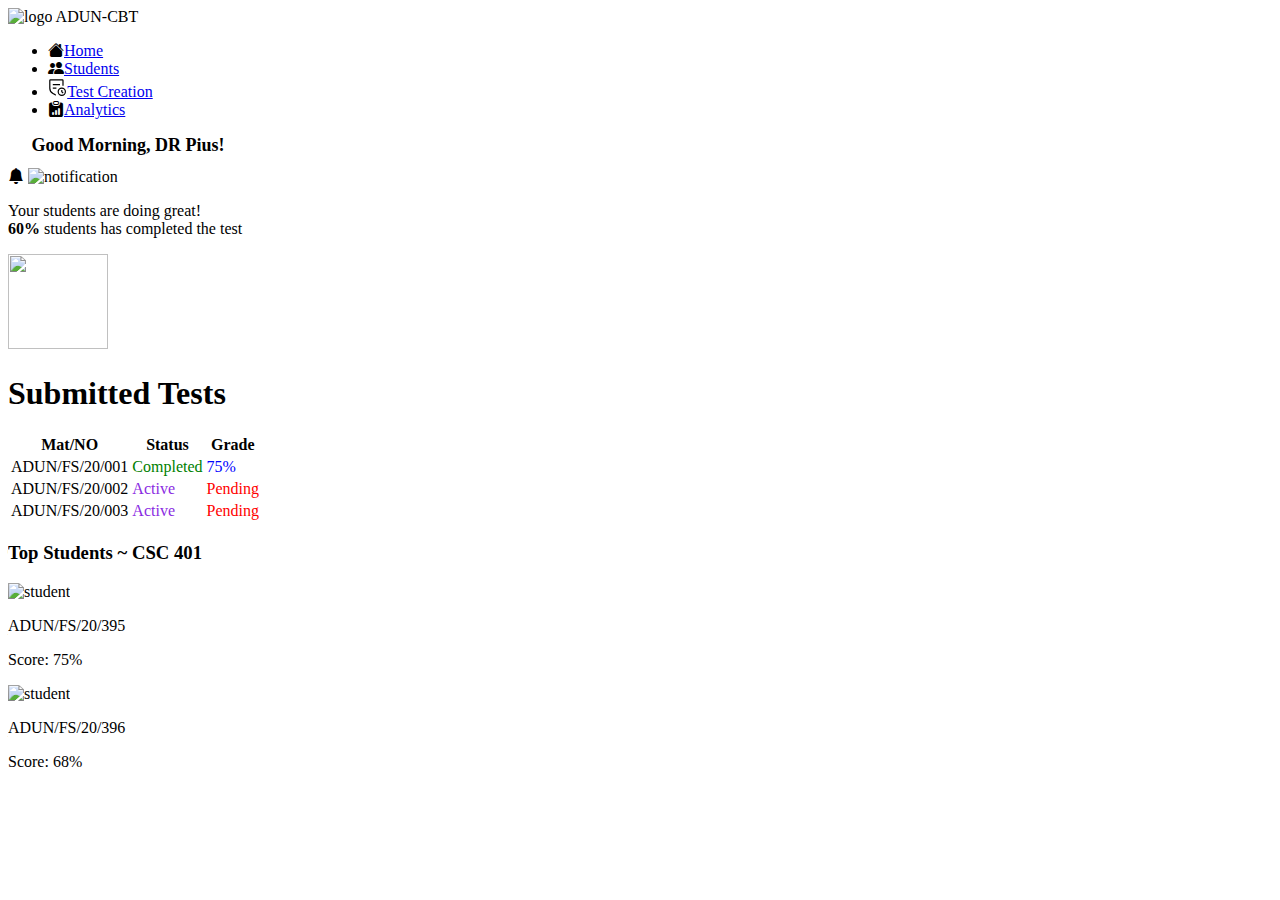
==== dashboard.html @ 9b350a0e "Add files via upload" ====
<!DOCTYPE html>
<html lang="en">
<head>
    <link rel="stylesheet" href="css/style.css">
    <link rel="preconnect" href="https://fonts.googleapis.com">
    <link rel="preconnect" href="https://fonts.gstatic.com" crossorigin>
    <link href="https://fonts.googleapis.com/css2?family=Karla:ital,wght@0,200..800;1,200..800&display=swap" rel="stylesheet">
    <link rel="stylesheet" href="https://cdn.jsdelivr.net/npm/bootstrap-icons@1.11.2/font/bootstrap-icons.min.css">
    <title>Lecturer Dashboard</title>
</head>
<body>
  <div class="container">
    <div class="sidebar">
      <div class="logo">
        <img src="img/aduncbt-logo.webp" alt="logo">
        <span>ADUN-CBT</span>
      </div>
      <ul>
        <li class="active"><i class="bi bi-house-fill"></i><a href="#">Home</a></li>
        <li><i class="bi bi-people-fill"></i><a href="students.html">Students</a></li>
        <li><svg xmlns="http://www.w3.org/2000/svg" width="1.2em" height="1.2em" viewBox="0 0 32 32"><path fill="currentColor" d="M23 30a7 7 0 1 1 7-7a7.01 7.01 0 0 1-7 7m0-12a5 5 0 1 0 5 5a5.006 5.006 0 0 0-5-5"/><path fill="currentColor" d="m26 24.586l-2-2V20h-2v3.414L24.586 26zM8 16h6v2H8zm0-6h12v2H8z"/><path fill="currentColor" d="M26 4a2 2 0 0 0-2-2H4a2 2 0 0 0-2 2v13a10.98 10.98 0 0 0 5.824 9.707L13 29.467V27.2l-4.234-2.258A8.99 8.99 0 0 1 4 17V4h20v9h2Z"/></svg><a href="#">Test Creation</a></li>
        <li><i class="bi bi-clipboard-data-fill"></i><a href="#">Analytics</a></li>
      </ul>
    </div>
    <div class="main">
      <div class="header">
        <h1 style="margin-left: 1.3em; font-size: 18px;">Good Morning, DR Pius!</h1>
        <div class="notification">
          <i class="bi bi-bell-fill"></i>
          <img src="img/Screenshot 2024-06-17 182557.png" alt="notification" class="notification-icon" width="50" height="50">
        </div>
      </div>
      <div class="content">
        <div class="alert">
         <p>Your students are doing great! <br> <strong style="font-weight: bolder;">60%</strong> students has completed the test</p>
         <img src="img/stud.png" alt="" width="100" height="95">
        </div>
        <h1>Submitted Tests</h1>
        <table class="table">
          <thead>
            <tr>
              <th>Mat/NO</th>
              <th>Status</th>
              <th>Grade</th>
            </tr>
          </thead>
          <tbody>
            <tr>
              <td>ADUN/FS/20/001</td>
              <td style="color: green; font-weight: 500;">Completed</td>
              <td style="color: blue; font-weight: 500;">75%</td>
            </tr>
            <tr>
              <td>ADUN/FS/20/002</td>
              <td style="color: blueviolet; font-weight: 500;">Active</td>
              <td style="color: red; font-weight: 500;">Pending</td>
            </tr>
            <tr>
              <td>ADUN/FS/20/003</td>
              <td style="color: blueviolet; font-weight: 500;">Active</td>
              <td style="color: red; font-weight: 500;">Pending</td>
            </tr>
          </tbody>
        </table>
        <div class="top-students">
          <h3>Top Students ~ CSC 401</h3>
          <div class="top-student">
            <img src="img/Screenshot 2024-06-17 182541.png" alt="student">
            <p>ADUN/FS/20/395</p>
            <p class="score" style="text-align: left;">Score: 75%</p>
          </div>
          <div class="top-student">
            <img src="img/Screenshot 2024-06-17 182557.png" alt="student">
            <p>ADUN/FS/20/396</p>
            <p class="score">Score: 68%</p>
          </div>
        </div>
      </div>
    </div>
  </div>
</body>
</html>
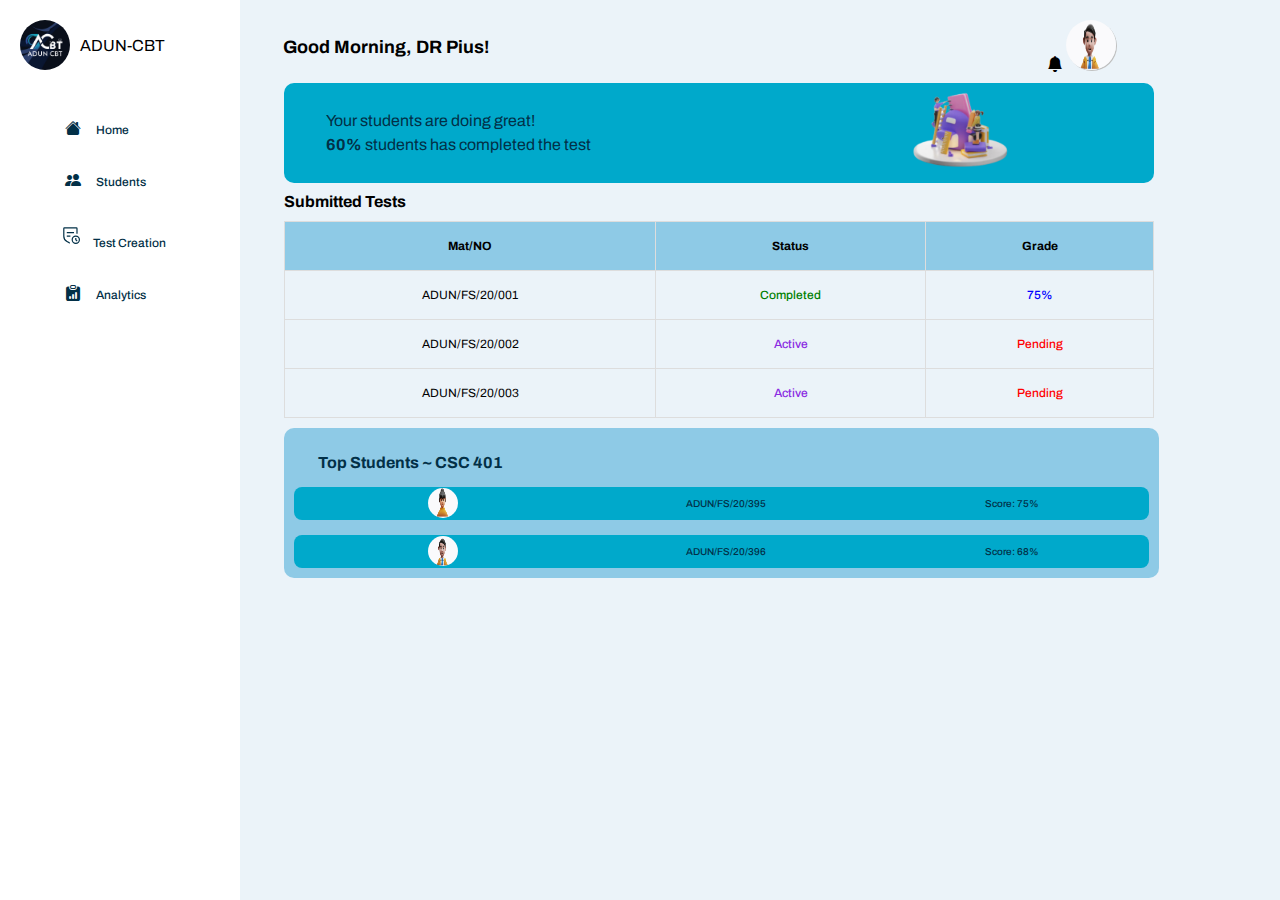
==== commit 44dceb2b: "Update dashboard.html" ====
--- a/dashboard.html
+++ b/dashboard.html
@@ -1,7 +1,7 @@
 <!DOCTYPE html>
 <html lang="en">
 <head>
-    <link rel="stylesheet" href="css/style.css">
+    <link rel="stylesheet" href="style.css">
     <link rel="preconnect" href="https://fonts.googleapis.com">
     <link rel="preconnect" href="https://fonts.gstatic.com" crossorigin>
     <link href="https://fonts.googleapis.com/css2?family=Karla:ital,wght@0,200..800;1,200..800&display=swap" rel="stylesheet">
@@ -12,7 +12,7 @@
   <div class="container">
     <div class="sidebar">
       <div class="logo">
-        <img src="img/aduncbt-logo.webp" alt="logo">
+        <img src="aduncbt-logo.webp" alt="logo">
         <span>ADUN-CBT</span>
       </div>
       <ul>
@@ -27,13 +27,13 @@
         <h1 style="margin-left: 1.3em; font-size: 18px;">Good Morning, DR Pius!</h1>
         <div class="notification">
           <i class="bi bi-bell-fill"></i>
-          <img src="img/Screenshot 2024-06-17 182557.png" alt="notification" class="notification-icon" width="50" height="50">
+          <img src="Screenshot 2024-06-17 182557.png" alt="notification" class="notification-icon" width="50" height="50">
         </div>
       </div>
       <div class="content">
         <div class="alert">
          <p>Your students are doing great! <br> <strong style="font-weight: bolder;">60%</strong> students has completed the test</p>
-         <img src="img/stud.png" alt="" width="100" height="95">
+         <img src="stud.png" alt="" width="100" height="95">
         </div>
         <h1>Submitted Tests</h1>
         <table class="table">
@@ -65,12 +65,12 @@
         <div class="top-students">
           <h3>Top Students ~ CSC 401</h3>
           <div class="top-student">
-            <img src="img/Screenshot 2024-06-17 182541.png" alt="student">
+            <img src="Screenshot 2024-06-17 182541.png" alt="student">
             <p>ADUN/FS/20/395</p>
             <p class="score" style="text-align: left;">Score: 75%</p>
           </div>
           <div class="top-student">
-            <img src="img/Screenshot 2024-06-17 182557.png" alt="student">
+            <img src="Screenshot 2024-06-17 182557.png" alt="student">
             <p>ADUN/FS/20/396</p>
             <p class="score">Score: 68%</p>
           </div>
@@ -79,4 +79,4 @@
     </div>
   </div>
 </body>
-</html>+</html>
--- a/style.css
+++ b/style.css
@@ -0,0 +1,826 @@
+@import url('https://fonts.googleapis.com/css2?family=Archivo:ital,wght@0,100..900;1,100..900&display=swap');
+
+body {
+  background: #ebf3f9 ;
+  font-family: "Archivo", sans-serif;
+  font-style: normal;
+  height: 100vh; 
+  margin: 0;
+  background-size: cover;
+  overflow: hidden;
+} 
+
+  .login {
+    margin-top: -8em;
+    padding: 1.8em;
+    text-align: left;
+    width: 300px;
+    height: 280px;
+    color: #023047;
+  }
+  .login input[type=text],
+  .login input[type=password], .login input[type=email] {
+    width: 100%;
+    padding: 20px 20px;
+    margin: 8px 0;
+    display: inline-block;
+    border: 1px solid #ccc;
+    box-sizing: border-box;
+    border-radius: 10px;
+    background-color: #ebf3f9;
+    cursor: pointer;
+  }
+  
+  .login button {
+    background-color: #023047;
+    color: #fff;
+    padding: 20px 20px;
+    margin: 8px 0;
+    border: none;
+    cursor: pointer;
+    width: 100%;
+    border-radius: 10px;
+    font-size: 14px;
+  }
+  
+  .login button:hover {
+    opacity: 0.9;
+  }
+  
+  .login .signup {
+    text-align: center;
+    margin-top: 15px; 
+    font-family: "Archivo", sans-serif;
+    font-size: 14px;
+  }
+  
+  .login .signup a {
+    color: #9e2602e3;
+    text-decoration: none;
+  }
+  
+  .login .signup a:hover {
+    color: red;
+  }
+  
+  .illustration img {
+    margin-left: -8em;
+  }
+.intro p{
+  font-size: 14px;
+}
+
+.forgot-password {
+  text-decoration: underline;
+  text-align: right;
+}
+#container {
+  display: flex;
+  justify-content: center;
+  align-items: center;
+  height: 100vh;
+}
+
+h2 {
+  color: #023047;
+  font-family: "Archivo", sans-serif;
+  font-size: 30px;
+  text-align: left;
+}
+
+input[type=text], input[type=password] {
+  width: 100%;
+  padding: 20px 20px;
+  margin: 8px 0;
+  display: inline-block;
+  border: 1px solid #ccc;
+  box-sizing: border-box;
+  border-radius: 5px;
+  background-color: #ebf3f9;
+}
+
+.alert2 button {
+  background-color: #023047;
+  color: white;
+  padding: 10px;
+  margin-top: 5em;
+  border: none;
+  cursor: pointer;
+  width: 13%;
+  height: 40px;
+  border-radius: 10px;
+  font-size: 14px;
+  font-family: "Archivo", sans-serif;
+  font-weight: 500;
+  margin-left: 28em; 
+}
+
+button:hover {
+  opacity: 0.9;
+}
+
+.inp {
+  display: flex;
+  gap: 1em;
+}
+ .wrapper {
+   display: flex;
+   justify-content: space-around;
+   align-items: center;
+   height: 100vh;
+   margin: 0;
+ }
+ .left {
+   width: 1200px;
+   display: flex;
+   flex-direction: column;
+   align-items: center;
+ }
+ .right {
+   width: 95%;
+   height: 100%;
+   background-color: #8ecae6;
+   color: white;
+   padding: 30px;
+   text-align: center;
+   border-bottom-left-radius: 100%;
+   border-top-left-radius: 100%;
+ }
+ 
+ .right h1 {
+   font-size: 3em;
+   margin-bottom: 20px; 
+   margin-top: 5em;
+   
+ }
+ 
+ .right p {
+   font-size: 1.2em;
+   line-height: 1.5;
+   margin-bottom: 30px; 
+   font-family: "Karla", sans-serif;
+   font-style: normal;
+ }
+ 
+ .right button {
+   background-color: white;
+   padding: 13px;
+   border: none;
+   border-radius: 10px;
+   margin: 5px;
+   width: 15%;
+   font-size: 1.1em;
+   cursor: pointer;
+ }
+ .right button a{
+    color: #023047;
+    text-decoration: none;
+ }
+ .right button:hover {
+   background-color: #00a9cb;
+ } 
+ .right button a:hover {
+    color: #761c01;
+ }
+ .right .pagination {
+   margin-top: 50px;
+ }
+ 
+ .right .pagination span {
+   display: inline-block;
+   width: 10px;
+   height: 10px;
+   background-color: #fff;
+   border-radius: 50%;
+   margin: 0 5px;
+ }
+ 
+ .right .pagination span.active {
+   background-color: #8ecae6;
+ }
+ .img {
+   width: 600px;
+   height: auto;
+ }
+ .container {
+  display: flex;
+  height: 100vh;
+}
+.sidebar {
+  width: 200px;
+  background-color: #ffffff;
+  padding: 20px;
+}
+ul li a {
+  text-decoration: none;
+  color: #023047;
+  font-size: 12px;
+  font-weight: 500;
+  padding: 10px;
+}
+ul li a:hover {
+  font-weight: bold;
+}
+ul li i {
+  color: #023047;
+  padding: 5px;
+}
+svg {
+  color: #023047;
+  padding: 2px;
+}
+ul li {
+  list-style: none;
+  margin-top: 35px;
+}
+ul {
+  margin-top: 50px;
+}
+.main {
+  flex: 1;
+  padding: 20px;
+}
+
+.header {
+  display: flex;
+  justify-content: space-between;
+  align-items: center;
+  margin-bottom: 10px;
+}
+.header h1, .content h1, .top-students h3 {
+  font-size: 16px;
+  margin-left: 1.5em;
+}
+.logo {
+  display: flex;
+  align-items: center;
+}
+
+.logo img {
+  width: 50px;
+  height: 50px;
+  margin-right: 10px;
+  border-radius: 50px;
+}
+
+.notification {
+  position: relative;
+}
+
+.notification-icon {
+ 
+  border-radius: 50px;
+  box-shadow: 1px 1px #c0c0c0;
+  margin-right: 9em;
+}
+
+/* .notification-count {
+  position: absolute;
+  top: 0;
+  right: 0;
+  background-color: red;
+  color: white;
+  border-radius: 50%;
+  padding: 2px 5px;
+  font-size: 10px;
+} */
+
+.content {
+  margin-bottom: 20px;
+}
+
+.table {
+  width: 87%;
+  height: 100px;
+  border-collapse: collapse;
+  margin-left: 2em;
+  margin-bottom: 20px;
+  margin-top: 10px;
+  font-size: 12px;
+}
+
+.table th, .table td {
+  border: 1px solid #ddd;
+  padding: 17px;
+  text-align: center;
+}
+
+.table th {
+  background-color: #8ecae6;
+}
+.alert {
+  background-color: #00a9cb;
+  color: #023047;
+  border-radius: 10px;
+  padding: 10px;
+  height: 80px;
+  width: 85%;
+  margin-bottom: 10px;
+  font-size: 16px;
+  line-height: 1.5;
+  display: flex;
+  margin-left: 1.5em;
+}
+.alert2 {
+  background-image:url('img1.jpeg');
+  background-size: cover;
+  background-position: center;
+  background-repeat: no-repeat;
+  background-blend-mode: multiply;
+  background-color: #8ecae6;
+  color: #ffffff;
+  border-radius: 10px;
+  padding: 10px;
+  height: 120px;
+  width: 85%;
+  margin-bottom: 8px; 
+  font-size: 17px;
+  font-weight: bold;
+  line-height: 1.5;
+  margin-left: 1.5em;
+  display: flex;
+}
+.alert2 img {
+  border-radius: 50px;
+  margin-left: 2.5em;
+}
+.alert p{
+  margin-left: 2em;
+}
+.alert2 p {
+  margin-left: -1em; 
+  margin-top: 2em; 
+  line-height: 2;
+}
+.alert img {
+  margin-left: 20em;
+  margin-top: -0.5em;
+}
+#grades {
+  background-color: #8ecae6;
+  color: #023047;
+  padding: 10px;
+  width: 85.5%;
+  height: 60px;
+  margin-left: 1.5em;
+  border-radius: 10px;
+  margin-top: -15px;
+  display: flex;
+}
+#grades img {
+  border-radius: 50px;
+  margin-left: 2.5em;
+}
+#grades i {
+  margin-left: 25em;
+  font-size: 16px;
+  margin-top: 1.5em;
+}
+.grades-txt {
+  margin-left: 2em;
+  margin-bottom: -10em;
+}
+.grades-txt p {
+  font-size: 10px;
+  font-style: italic;
+}
+.top-students {
+  background-color: #8ecae6;
+  color: #023047;
+  padding: 10px;
+  width: 85.5%;
+  margin-left: 1.5em;
+  border-radius: 10px;
+  margin-top: -10px;
+}
+.top-students img {
+  border-radius: 50px;
+  margin-left: 2.5em;
+}
+.top-student {
+  display: flex;
+  justify-content: space-around;
+  align-items: center;
+  margin-top: 15px;
+  background-color: #00a9cb;
+  border-radius: 8px;
+  padding: 1px;
+}
+.top-student img {
+  width: 30px;
+  height: 30px;
+  border-radius: 50px;
+  margin-right: 10px;
+  margin-left: 1.5em;
+} 
+.top-student p{
+  font-size: 10px;
+  font-weight: 500;
+}
+#boxes {
+  display: flex;
+  gap: 10em;
+  margin-left: 1.5em;
+}
+.box {
+  background-image: url('img1.jpeg');
+  background-size: cover;
+  background-position: center;
+  background-repeat: no-repeat;
+  background-blend-mode: multiply;
+  background-color: #8ecae6;
+  width: 21.3%;
+  height: 200px;
+  margin-top: 1em;
+  margin-bottom: 2em;
+  border-radius: 15px;
+  text-align: center;
+  align-content: center;
+  color: #ffffff;
+  font-weight: bolder;
+  font-size: 20px;
+}
+small {
+  font-size: 10px;
+  font-weight: 700;
+  font-style: italic;
+}
+
+.container1 {
+  max-width: 800px;
+  margin: 20px auto;
+  padding: 20px;
+  background-color: #fff;
+  box-shadow: 0 2px 4px rgba(0, 0, 0, 0.1);
+  color: #023047;
+}
+
+h1, h2 {
+  margin-top: 0;
+}
+
+.instructions {
+  margin-bottom: 20px;
+}
+
+.instructions ul {
+  padding-left: 20px;
+}
+
+.instructions li {
+  margin-bottom: 10px;
+  list-style: disc;
+}
+
+.footer {
+  text-align: center;
+  padding: 10px 0;
+}
+
+.continue-button {
+  background-color: #023047;
+  color: #fff;
+  padding: 10px 20px;
+  border: none;
+  border-radius: 5px;
+  cursor: pointer;
+  font-size: 12px;
+  font-weight: 300;
+  margin-left: 50em;
+  margin-top: -1em;
+}
+.continue-button a{
+  color: #fff;
+  text-decoration: none;
+}
+.container1 p{
+  color: red;
+}
+.container2 {
+  display: flex; 
+  width: 100%;
+  height: 100vh;
+  color: #023047;
+}
+
+.sidebar1 {
+  width: 20%;
+  height: 100%; 
+  background-color: #fff;
+  padding: 20px;
+}
+
+.content1 {
+  width: 70%;
+  padding: 20px;
+  background-color: #ebf3f9;
+}
+
+.header1 {
+  display: flex;
+  justify-content: space-between;
+  align-items: center;
+  margin-bottom: 20px;
+}
+
+.header h1 {
+  margin: 0;
+}
+
+.btn, .next-btn {
+  padding: 10px 20px;
+  background-color: #023047;
+  color: #fff;
+  font-weight: bold;
+  border: none;
+  border-radius: 8px;
+  cursor: pointer;
+}
+.next-btn a {
+  text-decoration: none;
+  color: white;
+}
+.question {
+  margin-bottom: 20px;
+  padding: 20px; 
+  border: 1px solid #ddd;
+  border-radius: 10px;
+  background-color: white;
+} 
+
+.question h2 {
+  margin-top: 0;
+}
+
+.answer {
+  display: flex;
+  align-items: center;
+  margin-bottom: 10px;
+}
+
+.answer input[type="radio"] {
+  margin-right: 10px;
+}
+
+.answer label {
+  cursor: pointer;
+}
+
+.timer {
+  background-color: #8ecae6;
+  border-radius: 5px;
+  margin-bottom: 10px; 
+  color: #000000;
+  text-align: center;
+  font-weight: bold;
+  width: 80%;
+  margin-left: 2.3em;
+}
+
+.progress-bar {
+  width: 100%;
+  height: 10px;
+  background-color: #ddd;
+  border-radius: 5px;
+  overflow: hidden;
+  margin-bottom: 5px;
+  margin-top: -5px;
+}
+
+.progress-bar .fill {
+  height: 100%;
+  background-color: #007bff;
+  width: 30%;
+  border-radius: 5px;
+}
+
+.question-list {
+  margin-bottom: 20px;
+  display: flex;
+  gap: 2em;
+}
+.question-list .item {
+  display: flex;
+  align-items: center;
+  justify-content: space-between;
+  padding: 10px;
+  border: 1px solid #ddd;
+  background-color: #8ecae6;
+  color: #023047;
+  font-weight: bolder;
+  width: 5%;
+  border-radius: 10px;
+  margin-bottom: 10px;
+  cursor: pointer;
+}
+
+.question-list .item .status {
+  width: 5px;
+  height: 5px;
+  border-radius: 50%;
+  background-color: #ccc;
+}
+
+.question-list .item .status.answered {
+  background-color: #007bff;
+}
+
+.question-list .item .status.inprogress {
+  background-color: #ffc107;
+}
+
+.question-list .item .status.marked {
+  background-color: #00b050;
+}
+
+.card-container {
+  display: flex;
+  gap: 5em;
+  margin-bottom: 20px;
+  margin-left: 4em;
+}
+
+.card {
+  width: 23%;
+  height: 100px;
+  border: 1px solid #ddd;
+  border-radius: 10px;
+  background-color: #8ecae6;
+  background-image: url('img1.jpeg');
+  background-size: cover;
+  background-position: center;
+  background-repeat: no-repeat;
+  background-blend-mode: multiply;
+  text-align: center;
+}
+
+.card h3 {
+  font-size: 20px;
+  color: #023047;
+}
+
+.card p {
+  font-size: 40px; 
+  padding: 0px;
+  font-weight: bold;
+  color: white;
+  text-shadow: 1px 1px 0px 1px #00a9cb;
+  margin-top: -0.5em;
+}
+
+.performance-container {
+  display: flex;
+  justify-content: center;
+  gap: 1em;
+  align-items: center;
+  margin-bottom: 20px;
+}
+
+.progress-ring {
+  margin-left: -10em;
+}
+.circular-progress {
+  margin-top: 15px;
+}
+.top-courses-container {
+  padding: 8px; 
+  border: 1px solid #ddd;
+  border-radius: 10px;
+  background-color: #fff;
+  width: 45%;
+}
+
+.top-courses-title {
+  font-size: 18px;
+  color: #023047;
+  margin-bottom: -15px; 
+  margin-left: 2em;
+}
+
+.top-courses-list {
+  list-style: none;
+  padding: 0;
+}
+
+.top-courses-item {
+  display: flex;
+  justify-content: space-evenly;
+  margin-bottom: 5px;
+  background-color: #8ecae6;
+  align-content: center;
+  height: 30px;
+  border-radius: 5px;
+}
+
+.top-courses-item input {
+  width: 20px;
+  height: 20px;
+  margin-right: 10px;
+  cursor: pointer;
+}
+
+.top-courses-item span {
+  font-size: 12px;
+  color: #023047;
+  margin-top: 5px;
+  font-weight: 500;
+}
+
+#card {
+  display: flex;
+  gap: 3em;
+  margin-left: 2em;
+}
+
+.card1 {
+  background-color: #8ecae6;
+  border-radius: 10px;
+  width: 147px;
+  padding: 20px;
+  box-shadow: 0 2px 5px rgba(0, 0, 0, 0.1);
+  margin-bottom: 20px;
+}
+
+.card1 h3 {
+  text-align: left;
+  margin-top: -0.5em;
+}
+
+.card1 p {
+  margin-bottom: 0;
+  font-size: 24px;
+  text-align: right;
+  font-weight: bolder;
+  margin-top: -0.2em;
+}
+
+.card1 .icon {
+  font-size: 24px;
+  color: #333;
+  float: right;
+}
+
+.card1 .status {
+  font-weight: bold;
+  color: #333;
+}
+
+.table1 {
+  width: 90%;
+  border-collapse: collapse;
+  background-color: white;
+  margin-top: 10px;
+  margin-left: 2em;
+  border: 1px solid #d9d9d9;
+  border-radius: 10px;
+}
+
+.table1 th, .table1 td {
+  text-align: center;
+  padding: 8px;
+  border-bottom: 1px solid #ddd;
+}
+
+.table1 th {
+  background-color: #8ecae6;
+}
+
+.table1 .completed {
+  color: green;
+}
+
+.table1 .active {
+  color: blue;
+}
+
+.table1 .pending {
+  color: orange;
+}
+
+.table1 .fail {
+  color: red;
+}
+.table1 img {
+  width: 30px;
+  height: 30px;
+}
+.profile {
+  display: flex;
+  align-items: center;
+  justify-content: flex-end;
+  margin-bottom: 20px;
+}
+
+.profile img {
+  width: 30px;
+  height: 30px;
+  border-radius: 50%;
+}
+
+.profile .name {
+  margin-left: 10px;
+}
+
+.profile .settings {
+  margin-left: 20px;
+}
